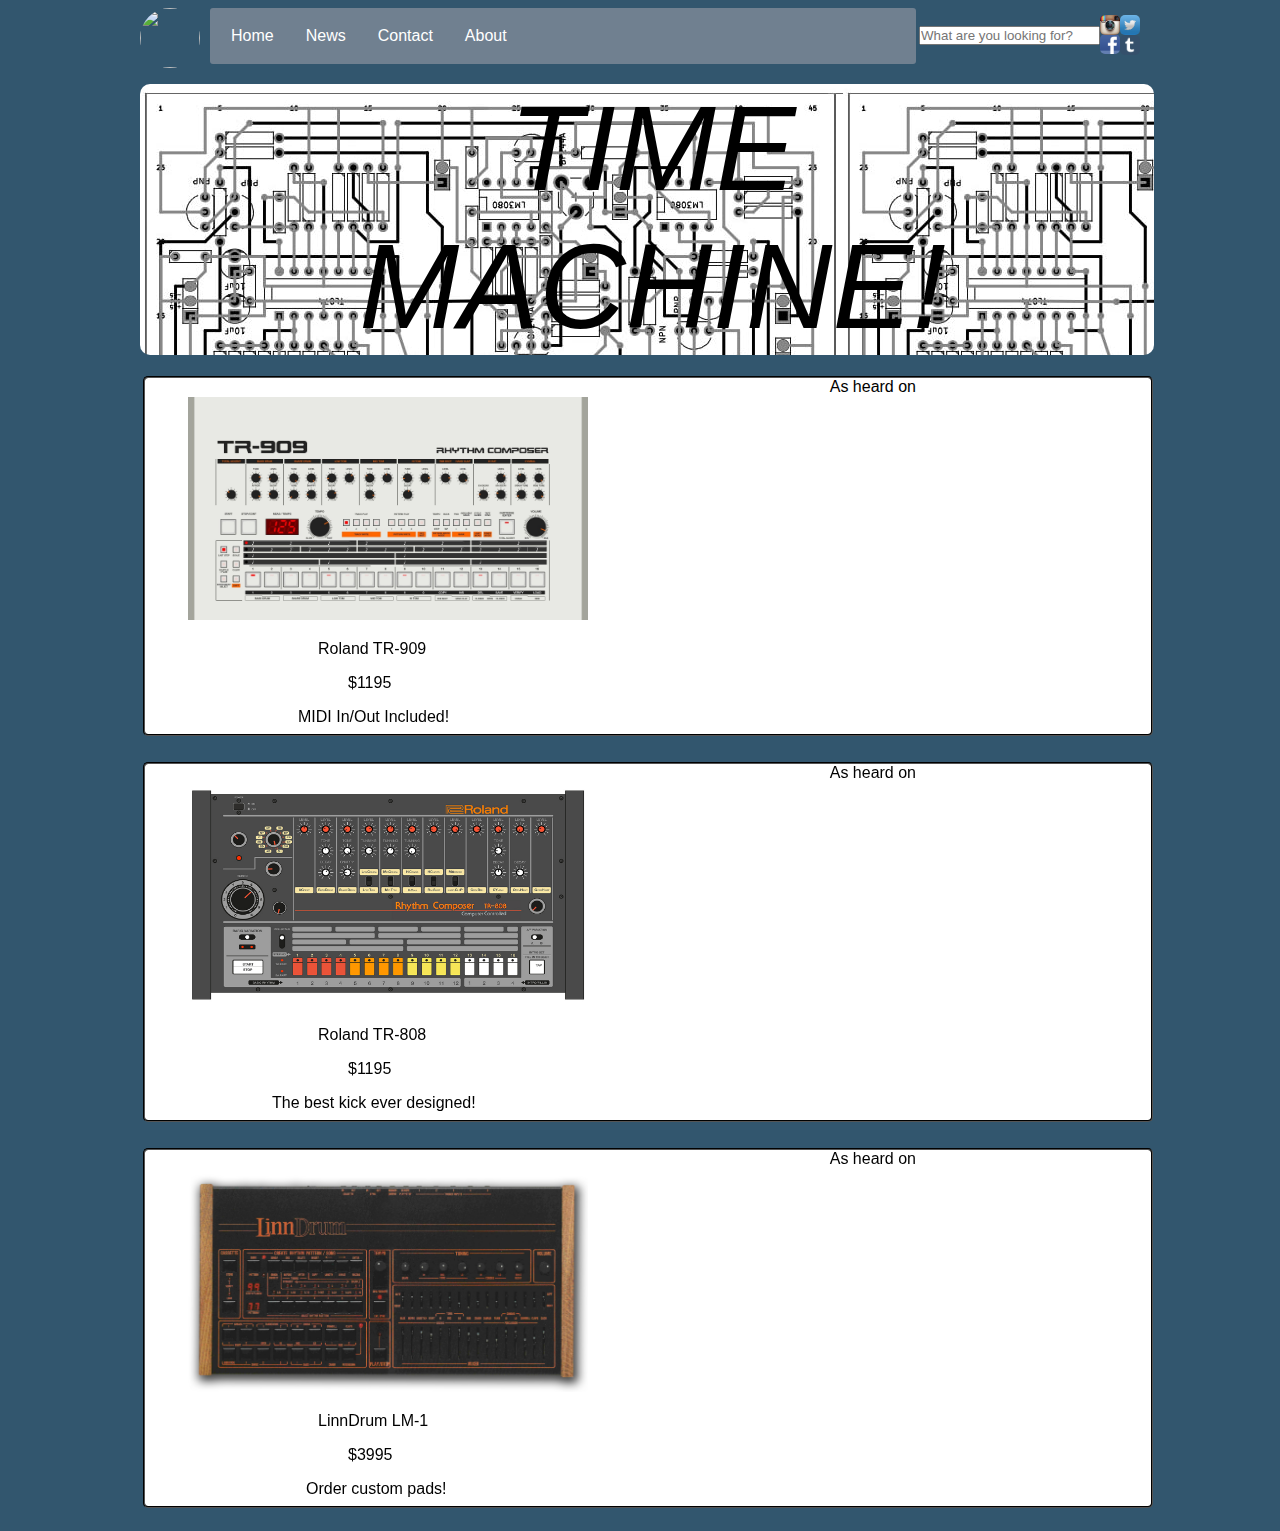
==== Store/Index.html @ 4b34a4a0 "Added Store App and Adventure Game Project" ====
﻿<!DOCTYPE html>

<html lang="en" xmlns="http://www.w3.org/1999/xhtml">
<head>
    <meta charset="utf-8" />
    <title>Time Machine</title>
    <link rel="stylesheet" type="text/css" href="main.css" />

    <style>
        ul {
            list-style-type: none;
            margin: 0;
            padding: 5px;
            border-radius: 3px;
            overflow: hidden;
            background-color: slategray;
        }

        li {
            float: left;
        }

            li a {
                display: block;
                color: white;
                text-align: center;
                padding: 14px 16px;
                text-decoration: none;
            }

                li a:hover {
                    background-color: #111;
                }
    </style>


</head>
<body>
    <!--HEADER-->
    <header id="main-header">       

        <!--logo-->
        <div id="header-logo">
            <img class="logo" src="img/midi-icon.jpg"/>
        </div>

        <div id="button-placement">

            <div id="twitter-logo">
                <a href="http://www.twitter.com"> <img class="twitter-logo" img src="img/twitterbutton.jpg" />  </a>
            </div>

            <div>
                <a href="http://www.facebook.com"> <img class="facebook-logo" img src="img/facebook.jpg" /> </a>
            </div>

            <div id="instagram-logo">
                <a href="http://www.instagram.com"> <img class="instagram-logo" img src="img/Instagram.jpg" /> </a>
            </div>

            <div id="tumblr-logo">
                <a href="http://www.tumblr.com"> <img class="tumblr-logo" img src="img/tumblr.jpg" /> </a>
            </div>

        </div>

        <!--search-->
        <input type="search" id="search" placeholder="What are you looking for?" />

        <!--title-->
        <div id="header-text"><h1 id="header-name"></h1></div>

        <ul>
            <li><a class="active" href="#home">Home</a></li>
            <li><a href="#news">News</a></li>
            <li><a href="#contact">Contact</a></li>
            <li><a href="#about">About</a></li>
        </ul>

       

    </header>

    <!--BANNER-->
    <section id="banner">
        <!--Main Image-->
        <div>
            <!--<img id="banner-image" src="img/tr 909 banner.jpg"-->
        </div>
    </section>

    <!--Welcome-->
    <section id="welcome">
        
        <!--<header>Welcome to the store</header>-->
        <p id="header-text1">TIME MACHINE!</p>
    </section>

    <!--Products-->
    <section class="products">
        <article class="product-article">
            <figure>
                <img class="nineonine-thumbnail" src="img/tr909banner.jpg"/>
            </figure>
            <header>
                <span class="product-name">Roland TR-909</span>
            </header>
            <p id="price">&#36;1195</p>
            <div class="add-to-cart2">
                MIDI In/Out Included!
            </div>
            <div class="heard-on">
                As heard on                
            </div>
            <div class="nineoninevideo">
                <iframe width="460" height="315" src="https://www.youtube.com/embed/UeiH9Mm0E5Y" frameborder="0" allowfullscreen></iframe>
            </div>
       </article>
                 
    </section>

    <section class="products2">
        <article class="product-article">
            <figure>
                <img class="nineonine-thumbnail" src="img/tr808.jpg" />
            </figure>
            <header>
                <span class="product-name">Roland TR-808</span>
            </header>
            <p id="price">&#36;1195</p>
            <div class="add-to-cart1">
                The best kick ever designed!
            </div>
            <div class="heard-on">
                As heard on
            </div>
            <div class="nineoninevideo">
                <iframe width="460" height="315" src="https://www.youtube.com/embed/hh1AypBaIEk" frameborder="0" allowfullscreen></iframe>
            </div>
        </article>
        </section>

        <section class="products3">
            <article class="product-article">
                <figure>
                    <img class="nineonine-thumbnail" src="img/linndrum_panel.jpg" />
                </figure>
                <header>
                    <span class="product-name">LinnDrum LM-1</span>
                </header>
                <p id="price">&#36;3995</p>
                <div class="add-to-cart">
                    Order custom pads!
                </div>
                <div class="heard-on">
                    As heard on
                </div>
                <div class="nineoninevideo">
                    <iframe width="460" height="315" src="https://www.youtube.com/embed/sOnqjkJTMaA" frameborder="0" allowfullscreen></iframe>
                </div>
            </article>

        </section>

</body>
</html>
---- Store/main.css ----
body {
    width: 1000px;
    height: 100%;
    margin-left: auto;
    margin-right: auto;
    font-family: Arial, Helvetica, sans-serif;
    background-color: rgba(25, 65, 92, 0.89);
    /*background-image: url('./img/808.gif');*/
}


#search{
    float:right;
    margin: 18px 0 0 3px;
    padding: 0 0 0 0;
}

#button-placement{
    margin: 0 0 0 0;
}

.twitter-logo{
    margin: 7px 0 0 0;
    width: 20px;
    height: 20px;
    float:right;
    border-radius:5px;
    
}

.facebook-logo {
    margin: 26px 0 0 0;
    width: 20px;
    height: 20px;
    float: right;
    border-radius: 5px;
}

.instagram-logo{
    margin: 7px -20px 0 0;
    width: 20px;
    height: 20px;
    float: right;
    border-radius: 5px;
}

.tumblr-logo{
    margin: 27px -40px 0 0;
    width: 20px;
    height: 20px;
    float: right;
    border-radius: 5px;
}

#main-header{
    margin: 0 0 0 0;
}


#header-name {
    float:left;
    padding: 0px 0 0 0;
    width: 100%;
    height: 122px;
}

#header-text {
    padding: -112px 61px 0 0;
    font-size: 36px;
    color: #0399f4;
    text-shadow: 2px 2px #ff0000;
    text-align: center;
    /*background-image: url('./img/tr909banner.jpg');
    background-size: 100% 100%;*/
}

.logo {
    width: 60px;
    height: 60px;
    border-radius: 30px;
    margin-right: 10px;
    float: left;
}

#banner-image {
    width: 500px;
    height: 300px;
    float: left;
}

#welcome {
    background-color: white;
    background-image: url('./img/banner2.jpg');
    /*background-size: 100% 100%;*/
    margin: -202px -14px 18px 0px;
    padding: 181px 0 0 72px;
    float: left;
    border-radius: 10px;
}

#header-text1 {
    color: black;
    text-align: center;
    font-weight:200;
    font-size: 120px;
    font-style: oblique;
    margin: -186px 61px 0 0;
}


.products {
    width: 25%;
    float: left;
    margin: 0px 0px 20px 0px;
}

.product-article {
    height: 350px;
    width: 1000px;
    border-width: 2px;
    border-style:groove;
    border-color: black;
    background-color:white;
    margin: 3px 3px 3px 3px;
    padding: 3px 3px 3px 3px;
    border-radius: 5px;
}

.product-name {
    text-align: center;
    margin: 0 0 0 170px;
}

.add-to-cart {
    /*text-align: center;*/
    margin: 0 0 0 158px;
}

.add-to-cart1 {
    /*text-align: center;*/
    margin: 0 0 0 124px;
}

.add-to-cart2 {
    /*text-align: center;*/
    margin: 0 0 0 150px;
}

#price {    
    padding: 0px 0 0 200px;
}

.nineonine-thumbnail {
    width: 400px;
    height: 223px;
}

.heard-on {
    float: right;
    margin: -348px 232px 0 0;
}

.nineoninevideo {
    float: right;
    margin: -330px 43px 0px 0px;
}

.products2 {
    clear:both;
    width: 25%;
    float: left;
    margin: 0px 0px 20px 0px;
}

.products3 {
    clear: both;
    width: 25%;
    float: left;
    margin: 0px 0px 20px 0px;
}
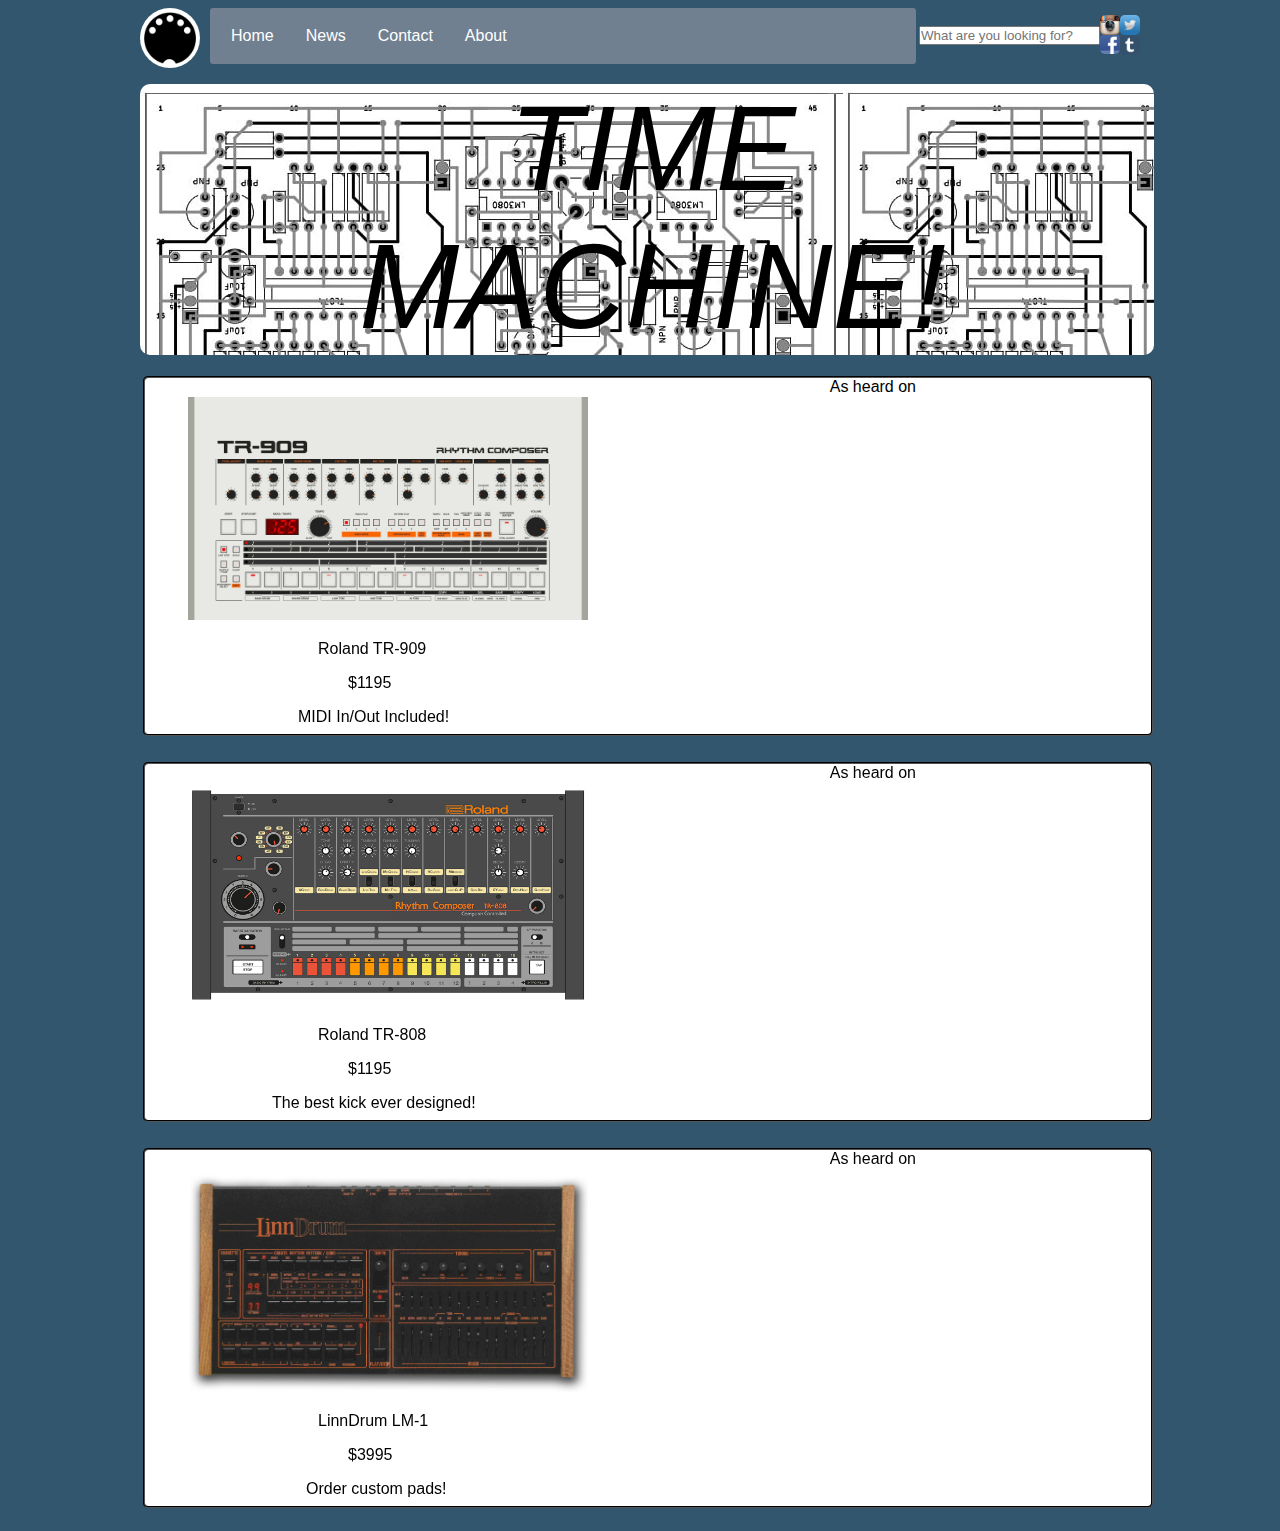
==== commit 91c4c1f9: "Working on broken MIDI IMG Link" ====
--- a/Store/Index.html
+++ b/Store/Index.html
@@ -41,7 +41,7 @@
 
         <!--logo-->
         <div id="header-logo">
-            <img class="logo" src="img/midi-icon.jpg"/>
+            <img class="logo" src="img/midi.jpg"/>
         </div>
 
         <div id="button-placement">
